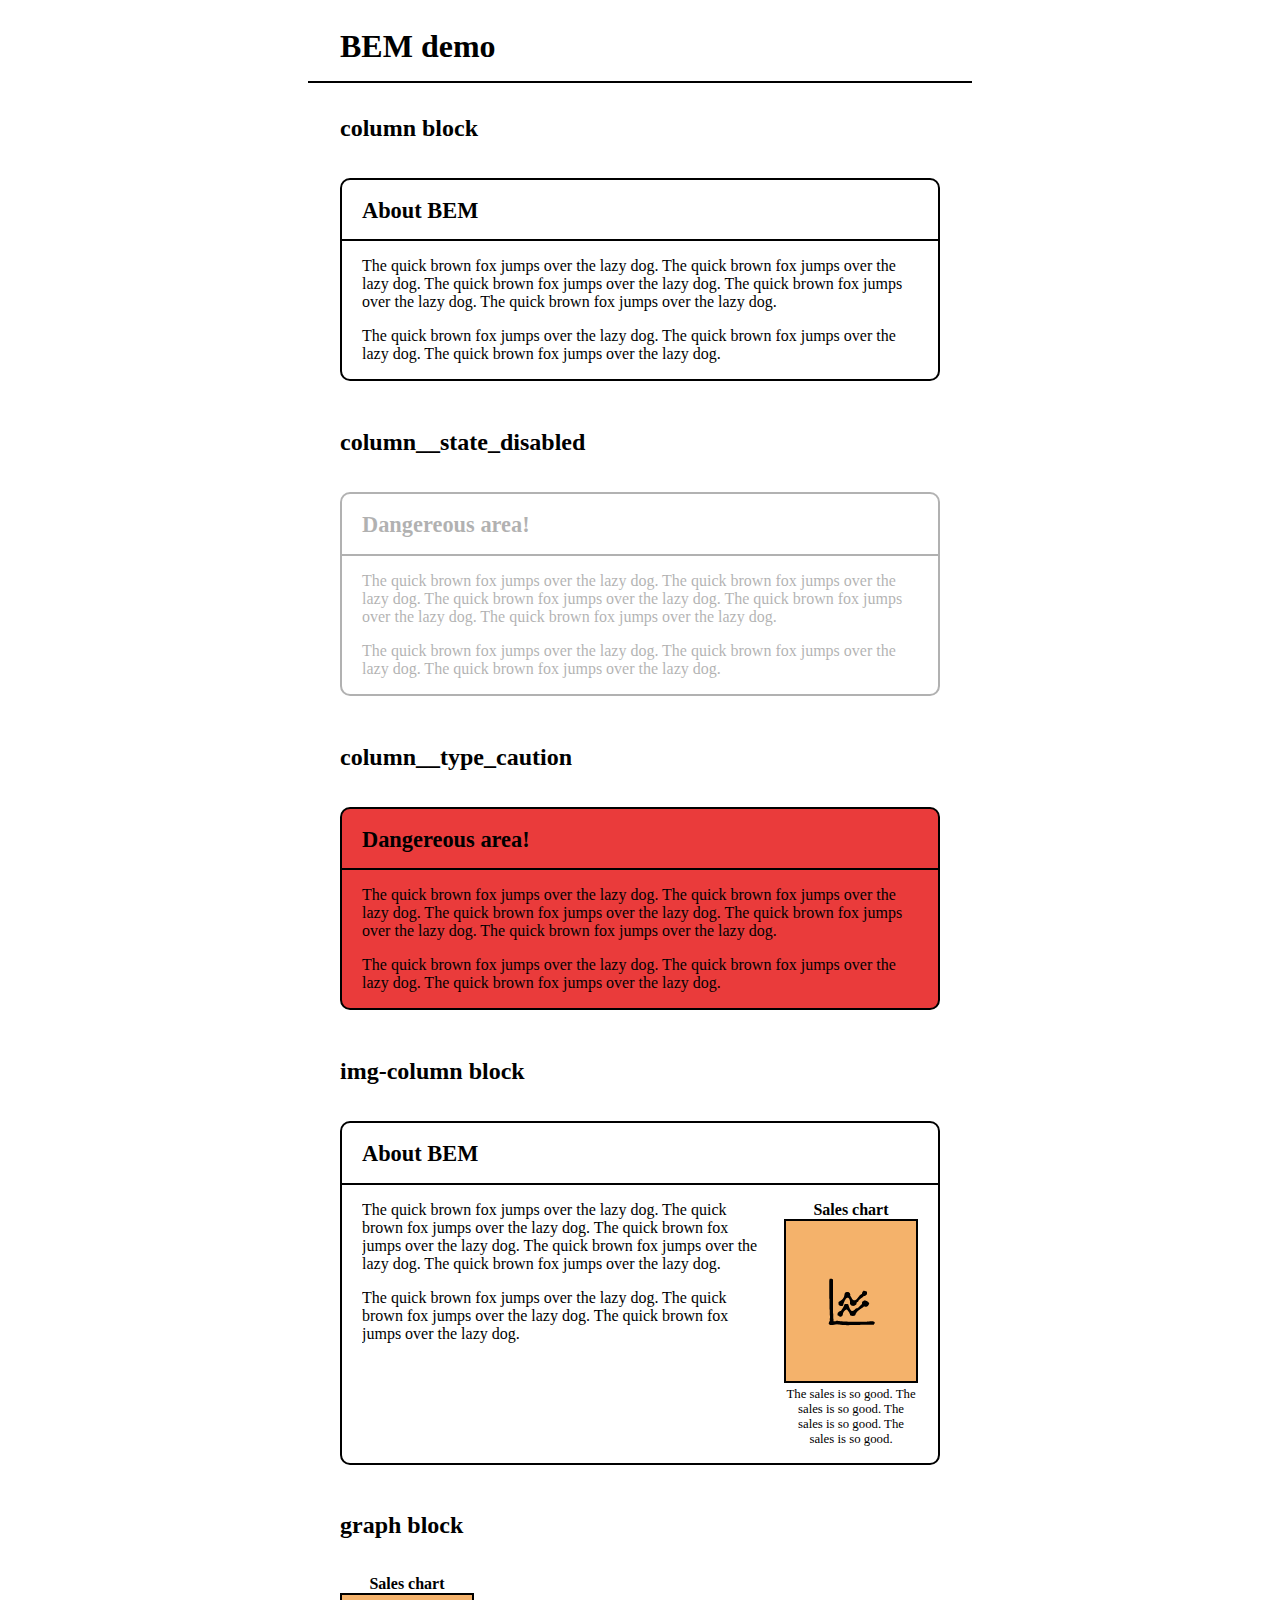
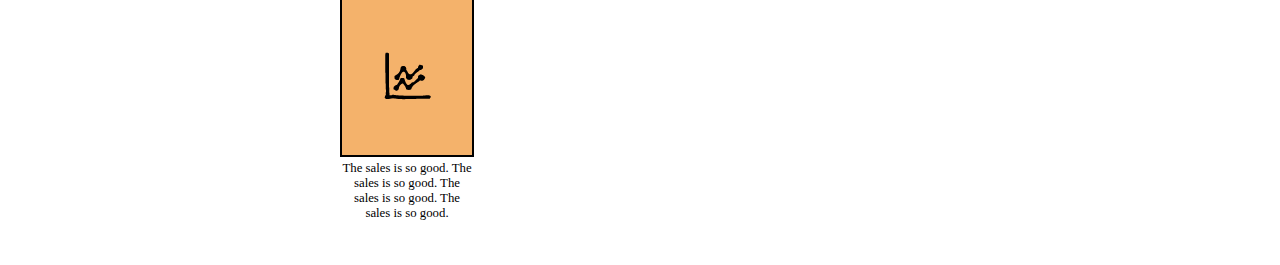
==== demos/bem/1.html @ dc651cf5 "WIP" ====
<!doctype html>
<html class="no-js" lang="ja">
<head>
<meta charset="utf-8">
<title></title>
<meta name="viewport" content="width=device-width, initial-scale=1.0">
<link rel="stylesheet" href="../common/styles.css">
<link rel="stylesheet" href="styles.css">
</head>
<body><div class="all">

<h1>BEM demo</h1>

<h2>column block</h2>

<div class="moduleWrap">

  <section class="column">
    <h1 class="column__hd">About BEM</h1>
    <div class="column__bd">
      <p class="column__bd__p">The quick brown fox jumps over the lazy dog. The quick brown fox jumps over the lazy dog. The quick brown fox jumps over the lazy dog. The quick brown fox jumps over the lazy dog. The quick brown fox jumps over the lazy dog.</p>
      <p class="column__bd__p">The quick brown fox jumps over the lazy dog. The quick brown fox jumps over the lazy dog. The quick brown fox jumps over the lazy dog.</p>
    </div>
  </section>

</div>

<h2>column__state_disabled</h2>

<div class="moduleWrap">

  <section class="column column__state_disabled">
    <h1 class="column__hd">Dangereous area!</h1>
    <div class="column__bd">
      <p class="column__bd__p">The quick brown fox jumps over the lazy dog. The quick brown fox jumps over the lazy dog. The quick brown fox jumps over the lazy dog. The quick brown fox jumps over the lazy dog. The quick brown fox jumps over the lazy dog.</p>
      <p class="column__bd__p">The quick brown fox jumps over the lazy dog. The quick brown fox jumps over the lazy dog. The quick brown fox jumps over the lazy dog.</p>
    </div>
  </section>

</div>

<h2>column__type_caution</h2>

<div class="moduleWrap">

  <section class="column column__type_caution">
    <h1 class="column__hd">Dangereous area!</h1>
    <div class="column__bd">
      <p class="column__bd__p">The quick brown fox jumps over the lazy dog. The quick brown fox jumps over the lazy dog. The quick brown fox jumps over the lazy dog. The quick brown fox jumps over the lazy dog. The quick brown fox jumps over the lazy dog.</p>
      <p class="column__bd__p">The quick brown fox jumps over the lazy dog. The quick brown fox jumps over the lazy dog. The quick brown fox jumps over the lazy dog.</p>
    </div>
  </section>

</div>

<h2>img-column block</h2>

<div class="moduleWrap">

  <section class="img-column">
    <h1 class="img-column__hd">About BEM</h1>
    <div class="img-column__bd">
      <div class="img-column__bd__img-container">
        <div class="graph">
          <div class="graph__hd">Sales chart</div>
          <div class="graph__bd"><img class="graph__bd__img" src="imgs/graph.png" alt=""></div>
          <div class="graph__ft">The sales is so good. The sales is so good. The sales is so good. The sales is so good. </div>
        </div>
      </div>
      <div class="img-column__bd__text">
        <p class="img-column__bd__text__p">The quick brown fox jumps over the lazy dog. The quick brown fox jumps over the lazy dog. The quick brown fox jumps over the lazy dog. The quick brown fox jumps over the lazy dog. The quick brown fox jumps over the lazy dog.</p>
        <p class="img-column__bd__text__p">The quick brown fox jumps over the lazy dog. The quick brown fox jumps over the lazy dog. The quick brown fox jumps over the lazy dog.</p>
      </div>
    </div>
  </section>

</div>

<h2>graph block</h2>

<div class="moduleWrap" style="width:134px">

  <div class="graph">
    <div class="graph__hd">Sales chart</div>
    <div class="graph__bd"><img class="graph__bd__img" src="imgs/graph.png" alt=""></div>
    <div class="graph__ft">The sales is so good. The sales is so good. The sales is so good. The sales is so good. </div>
  </div>

</div>

</div></body>
</html>
---- demos/common/styles.css ----
body {
  padding:20px;
}
.all {
  max-width:600px;
  margin:0 auto;
}
.all > h1 {
  padding:0 1em .5em;
  border-bottom:2px solid #000;
  margin:0 -1em 0;
}
.all > h2 {
  padding:.5em 0 0;
}
.moduleWrap {
  overflow:hidden;
  padding:1em 0;
}
---- demos/bem/styles.css ----
.column {
  border:2px solid #000;
  border-radius:10px;
}
  .column__hd {
    border-bottom:2px solid #000;
    padding:.8em 20px .7em;
    margin:0;
    font-size:1.4em;
  }
  .column__bd {
    padding:1em 20px 0;
  }
    .column__bd__p {
      margin:0;
      padding:0 0 1em;
    }

.column__state_disabled {
  opacity:.3;
}

.column__type_caution {
  background:#EA3B3B;
}

.graph {
  text-align:center;
}
  .graph__hd {
    font-weight:bold;
  }
  .graph__bd {
  }
    .graph__bd__img {
      border:2px solid #000;
    }
  .graph__ft {
    font-size:.8em;
  }

.img-column {
  border:2px solid #000;
  border-radius:10px;
}
  .img-column__hd {
    border-bottom:2px solid #000;
    padding:.8em 20px .7em;
    margin:0;
    font-size:1.4em;
  }
  .img-column__bd {
    padding:1em 20px 0;
    overflow:hidden;
    *zoom:1; /* ie */
  }
    .img-column__bd__img-container {
      float:right;
      padding:0 0 1em 20px;
      width:134px;
    }
    .img-column__bd__text {
      overflow:hidden;
      *zoom:1; /* ie */
    }
      .img-column__bd__text__p {
        margin:0;
        padding:0 0 1em;
      }
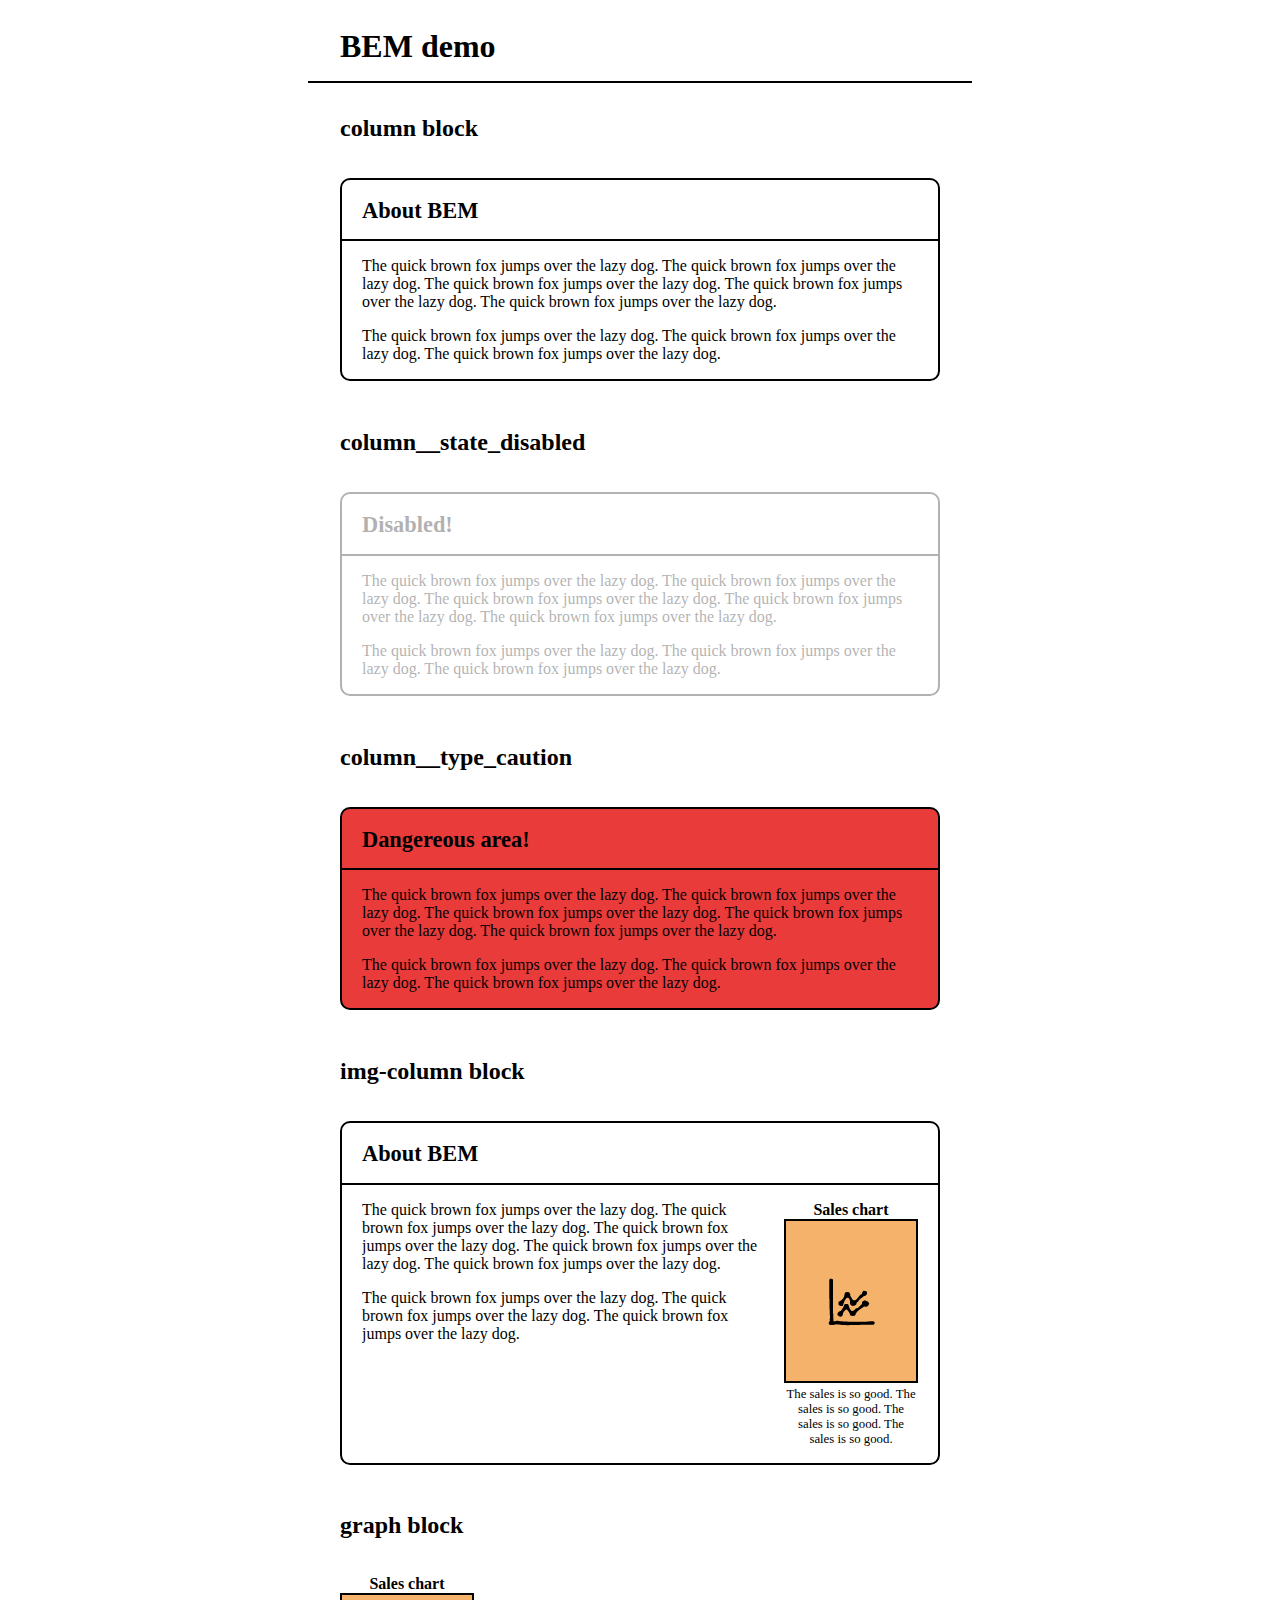
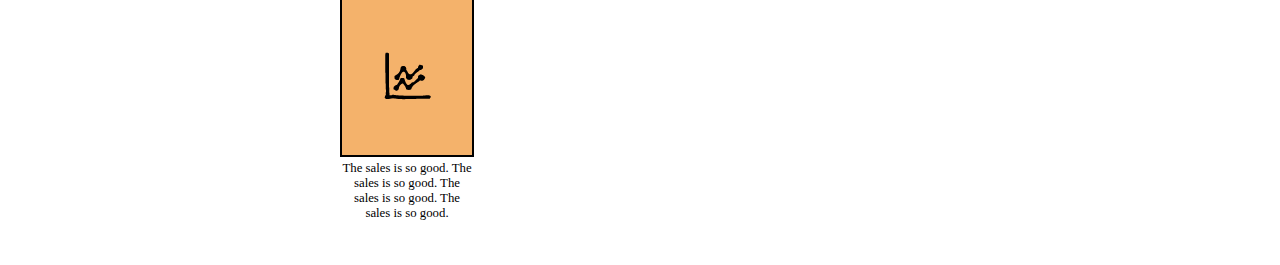
==== commit c58d3f1d: "~demos" ====
--- a/demos/bem/1.html
+++ b/demos/bem/1.html
@@ -30,7 +30,7 @@
 <div class="moduleWrap">
 
   <section class="column column__state_disabled">
-    <h1 class="column__hd">Dangereous area!</h1>
+    <h1 class="column__hd">Disabled!</h1>
     <div class="column__bd">
       <p class="column__bd__p">The quick brown fox jumps over the lazy dog. The quick brown fox jumps over the lazy dog. The quick brown fox jumps over the lazy dog. The quick brown fox jumps over the lazy dog. The quick brown fox jumps over the lazy dog.</p>
       <p class="column__bd__p">The quick brown fox jumps over the lazy dog. The quick brown fox jumps over the lazy dog. The quick brown fox jumps over the lazy dog.</p>
@@ -63,7 +63,7 @@
       <div class="img-column__bd__img-container">
         <div class="graph">
           <div class="graph__hd">Sales chart</div>
-          <div class="graph__bd"><img class="graph__bd__img" src="imgs/graph.png" alt=""></div>
+          <div class="graph__bd"><img class="graph__bd__img" src="../common/imgs/graph.png" alt=""></div>
           <div class="graph__ft">The sales is so good. The sales is so good. The sales is so good. The sales is so good. </div>
         </div>
       </div>
@@ -82,7 +82,7 @@
 
   <div class="graph">
     <div class="graph__hd">Sales chart</div>
-    <div class="graph__bd"><img class="graph__bd__img" src="imgs/graph.png" alt=""></div>
+    <div class="graph__bd"><img class="graph__bd__img" src="../common/imgs/graph.png" alt=""></div>
     <div class="graph__ft">The sales is so good. The sales is so good. The sales is so good. The sales is so good. </div>
   </div>
 
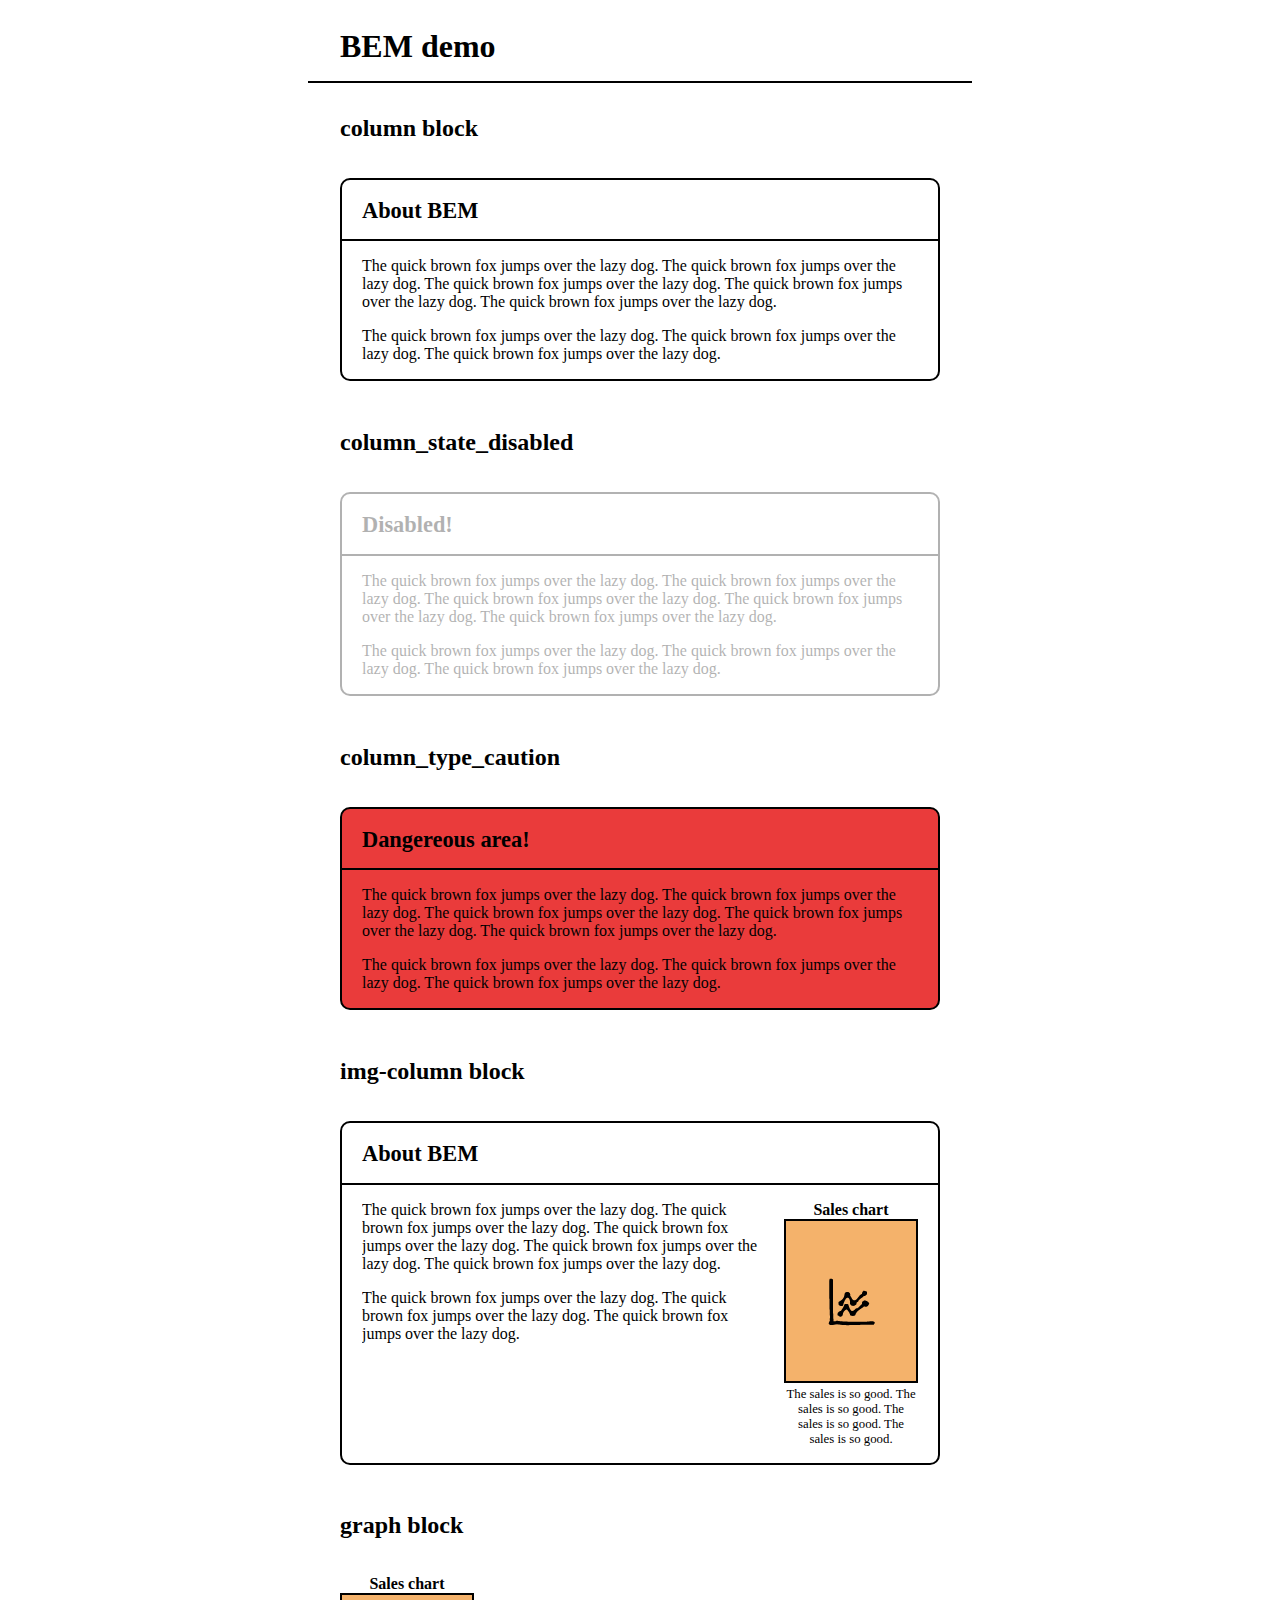
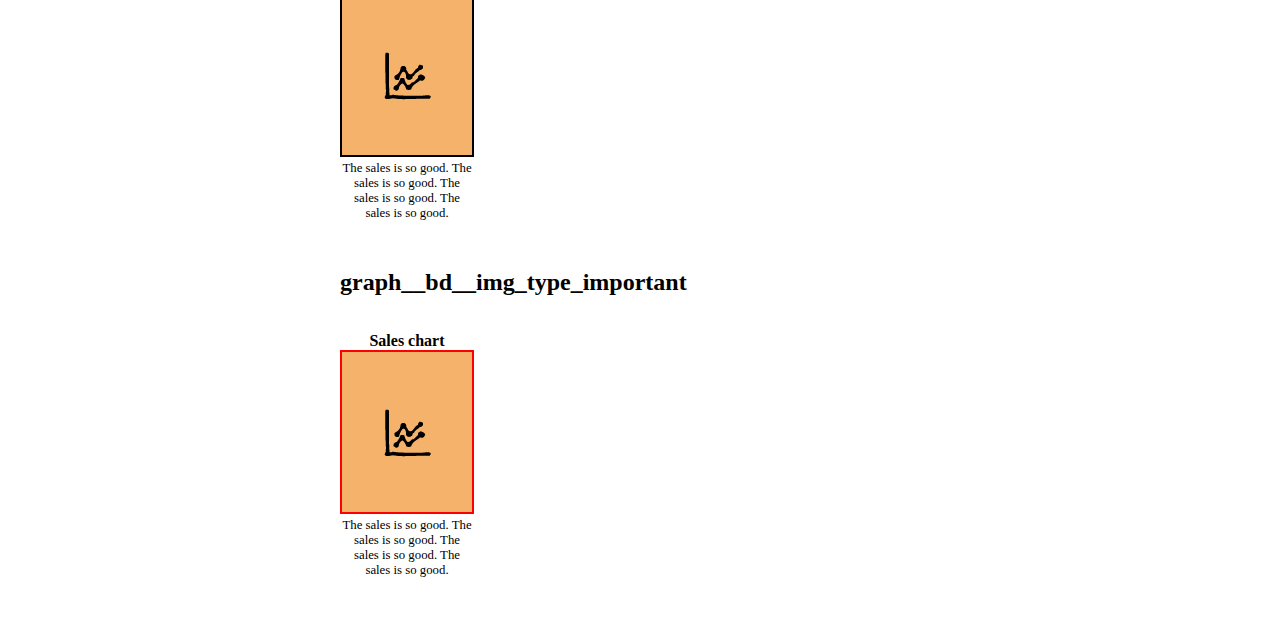
==== commit 5e0442ac: "WIP" ====
--- a/demos/bem/1.html
+++ b/demos/bem/1.html
@@ -25,11 +25,11 @@
 
 </div>
 
-<h2>column__state_disabled</h2>
+<h2>column_state_disabled</h2>
 
 <div class="moduleWrap">
 
-  <section class="column column__state_disabled">
+  <section class="column column_state_disabled">
     <h1 class="column__hd">Disabled!</h1>
     <div class="column__bd">
       <p class="column__bd__p">The quick brown fox jumps over the lazy dog. The quick brown fox jumps over the lazy dog. The quick brown fox jumps over the lazy dog. The quick brown fox jumps over the lazy dog. The quick brown fox jumps over the lazy dog.</p>
@@ -39,11 +39,11 @@
 
 </div>
 
-<h2>column__type_caution</h2>
+<h2>column_type_caution</h2>
 
 <div class="moduleWrap">
 
-  <section class="column column__type_caution">
+  <section class="column column_type_caution">
     <h1 class="column__hd">Dangereous area!</h1>
     <div class="column__bd">
       <p class="column__bd__p">The quick brown fox jumps over the lazy dog. The quick brown fox jumps over the lazy dog. The quick brown fox jumps over the lazy dog. The quick brown fox jumps over the lazy dog. The quick brown fox jumps over the lazy dog.</p>
@@ -88,5 +88,17 @@
 
 </div>
 
+<h2>graph__bd__img_type_important</h2>
+
+<div class="moduleWrap" style="width:134px">
+
+  <div class="graph">
+    <div class="graph__hd">Sales chart</div>
+    <div class="graph__bd"><img class="graph__bd__img graph__bd__img_type_important" src="../common/imgs/graph.png" alt=""></div>
+    <div class="graph__ft">The sales is so good. The sales is so good. The sales is so good. The sales is so good. </div>
+  </div>
+
+</div>
+
 </div></body>
 </html>
--- a/demos/bem/styles.css
+++ b/demos/bem/styles.css
@@ -16,11 +16,11 @@
       padding:0 0 1em;
     }
 
-.column__state_disabled {
+.column_state_disabled {
   opacity:.3;
 }
 
-.column__type_caution {
+.column_type_caution {
   background:#EA3B3B;
 }
 
@@ -34,6 +34,9 @@
   }
     .graph__bd__img {
       border:2px solid #000;
+    }
+    .graph__bd__img_type_important {
+      border-color:red;
     }
   .graph__ft {
     font-size:.8em;
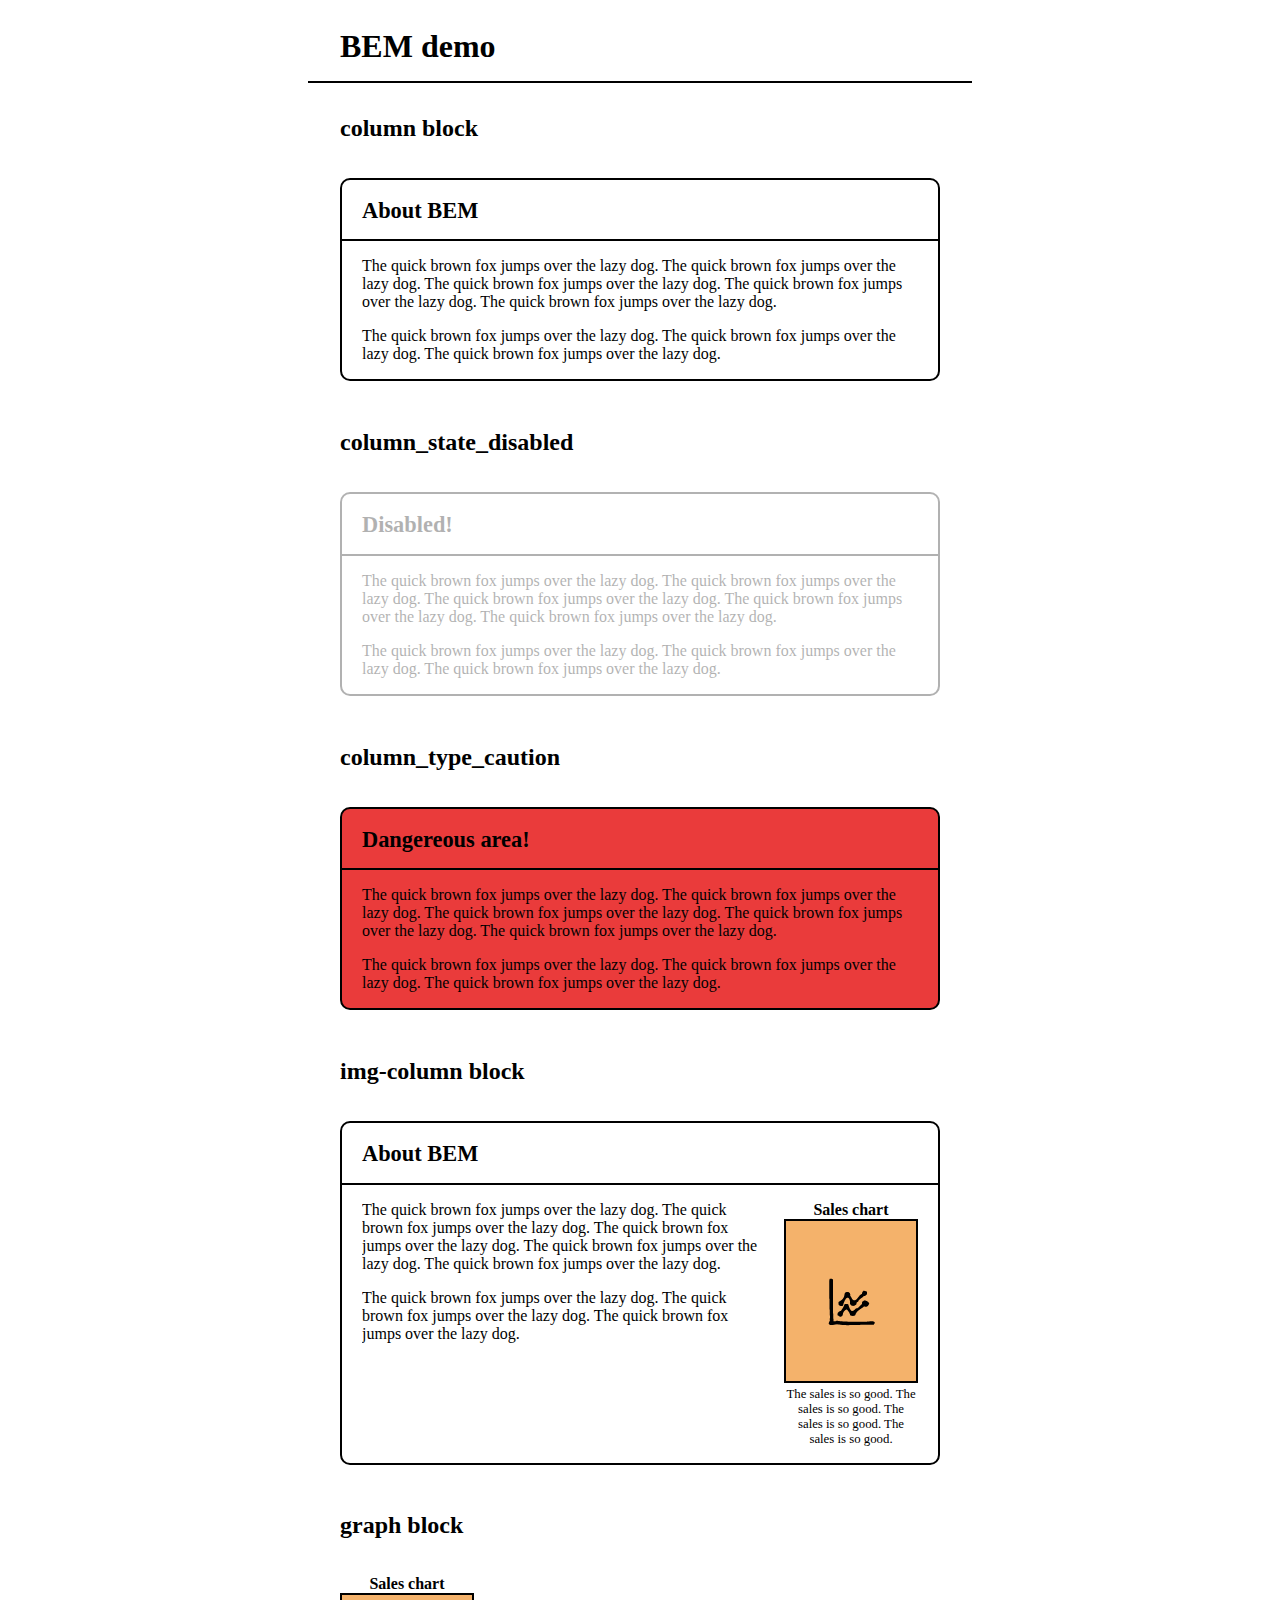
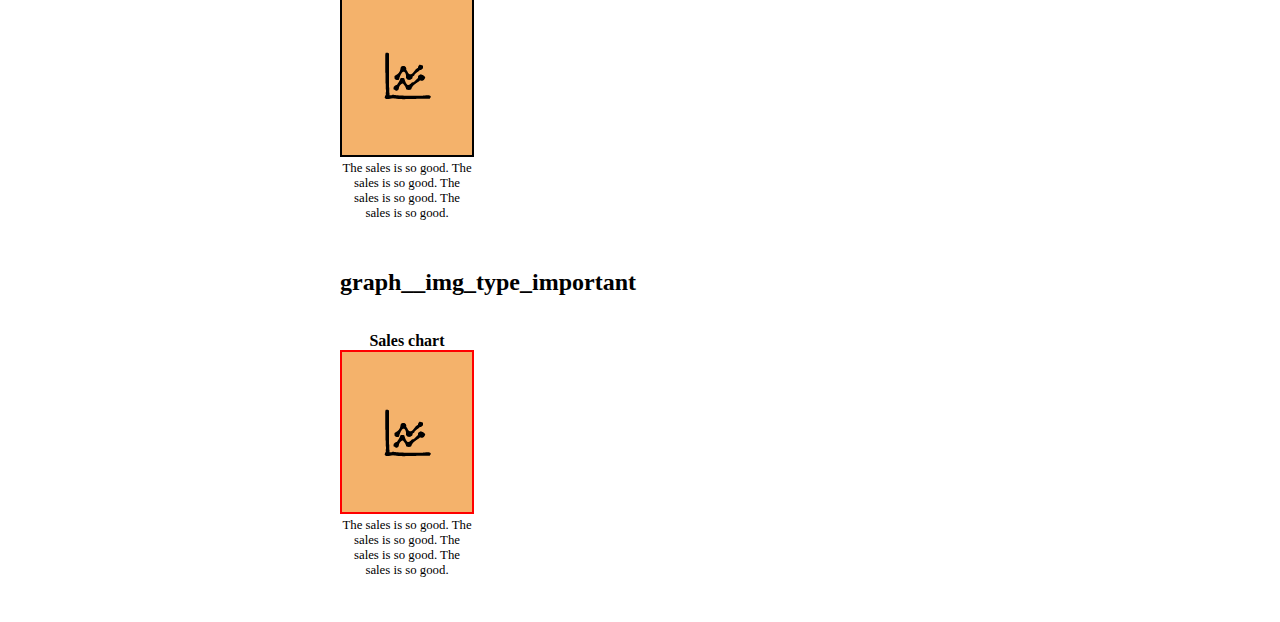
==== commit d87cbb5b: "WIP" ====
--- a/demos/bem/1.html
+++ b/demos/bem/1.html
@@ -18,8 +18,8 @@
   <section class="column">
     <h1 class="column__hd">About BEM</h1>
     <div class="column__bd">
-      <p class="column__bd__p">The quick brown fox jumps over the lazy dog. The quick brown fox jumps over the lazy dog. The quick brown fox jumps over the lazy dog. The quick brown fox jumps over the lazy dog. The quick brown fox jumps over the lazy dog.</p>
-      <p class="column__bd__p">The quick brown fox jumps over the lazy dog. The quick brown fox jumps over the lazy dog. The quick brown fox jumps over the lazy dog.</p>
+      <p class="column__p">The quick brown fox jumps over the lazy dog. The quick brown fox jumps over the lazy dog. The quick brown fox jumps over the lazy dog. The quick brown fox jumps over the lazy dog. The quick brown fox jumps over the lazy dog.</p>
+      <p class="column__p">The quick brown fox jumps over the lazy dog. The quick brown fox jumps over the lazy dog. The quick brown fox jumps over the lazy dog.</p>
     </div>
   </section>
 
@@ -32,8 +32,8 @@
   <section class="column column_state_disabled">
     <h1 class="column__hd">Disabled!</h1>
     <div class="column__bd">
-      <p class="column__bd__p">The quick brown fox jumps over the lazy dog. The quick brown fox jumps over the lazy dog. The quick brown fox jumps over the lazy dog. The quick brown fox jumps over the lazy dog. The quick brown fox jumps over the lazy dog.</p>
-      <p class="column__bd__p">The quick brown fox jumps over the lazy dog. The quick brown fox jumps over the lazy dog. The quick brown fox jumps over the lazy dog.</p>
+      <p class="column__p">The quick brown fox jumps over the lazy dog. The quick brown fox jumps over the lazy dog. The quick brown fox jumps over the lazy dog. The quick brown fox jumps over the lazy dog. The quick brown fox jumps over the lazy dog.</p>
+      <p class="column__p">The quick brown fox jumps over the lazy dog. The quick brown fox jumps over the lazy dog. The quick brown fox jumps over the lazy dog.</p>
     </div>
   </section>
 
@@ -46,8 +46,8 @@
   <section class="column column_type_caution">
     <h1 class="column__hd">Dangereous area!</h1>
     <div class="column__bd">
-      <p class="column__bd__p">The quick brown fox jumps over the lazy dog. The quick brown fox jumps over the lazy dog. The quick brown fox jumps over the lazy dog. The quick brown fox jumps over the lazy dog. The quick brown fox jumps over the lazy dog.</p>
-      <p class="column__bd__p">The quick brown fox jumps over the lazy dog. The quick brown fox jumps over the lazy dog. The quick brown fox jumps over the lazy dog.</p>
+      <p class="column__p">The quick brown fox jumps over the lazy dog. The quick brown fox jumps over the lazy dog. The quick brown fox jumps over the lazy dog. The quick brown fox jumps over the lazy dog. The quick brown fox jumps over the lazy dog.</p>
+      <p class="column__p">The quick brown fox jumps over the lazy dog. The quick brown fox jumps over the lazy dog. The quick brown fox jumps over the lazy dog.</p>
     </div>
   </section>
 
@@ -60,16 +60,16 @@
   <section class="img-column">
     <h1 class="img-column__hd">About BEM</h1>
     <div class="img-column__bd">
-      <div class="img-column__bd__img-container">
+      <div class="img-column__img-container">
         <div class="graph">
           <div class="graph__hd">Sales chart</div>
-          <div class="graph__bd"><img class="graph__bd__img" src="../common/imgs/graph.png" alt=""></div>
+          <div class="graph__bd"><img class="graph__img" src="../common/imgs/graph.png" alt=""></div>
           <div class="graph__ft">The sales is so good. The sales is so good. The sales is so good. The sales is so good. </div>
         </div>
       </div>
-      <div class="img-column__bd__text">
-        <p class="img-column__bd__text__p">The quick brown fox jumps over the lazy dog. The quick brown fox jumps over the lazy dog. The quick brown fox jumps over the lazy dog. The quick brown fox jumps over the lazy dog. The quick brown fox jumps over the lazy dog.</p>
-        <p class="img-column__bd__text__p">The quick brown fox jumps over the lazy dog. The quick brown fox jumps over the lazy dog. The quick brown fox jumps over the lazy dog.</p>
+      <div class="img-column__text">
+        <p class="img-column__p">The quick brown fox jumps over the lazy dog. The quick brown fox jumps over the lazy dog. The quick brown fox jumps over the lazy dog. The quick brown fox jumps over the lazy dog. The quick brown fox jumps over the lazy dog.</p>
+        <p class="img-column__p">The quick brown fox jumps over the lazy dog. The quick brown fox jumps over the lazy dog. The quick brown fox jumps over the lazy dog.</p>
       </div>
     </div>
   </section>
@@ -82,19 +82,19 @@
 
   <div class="graph">
     <div class="graph__hd">Sales chart</div>
-    <div class="graph__bd"><img class="graph__bd__img" src="../common/imgs/graph.png" alt=""></div>
+    <div class="graph__bd"><img class="graph__img" src="../common/imgs/graph.png" alt=""></div>
     <div class="graph__ft">The sales is so good. The sales is so good. The sales is so good. The sales is so good. </div>
   </div>
 
 </div>
 
-<h2>graph__bd__img_type_important</h2>
+<h2>graph__img_type_important</h2>
 
 <div class="moduleWrap" style="width:134px">
 
   <div class="graph">
     <div class="graph__hd">Sales chart</div>
-    <div class="graph__bd"><img class="graph__bd__img graph__bd__img_type_important" src="../common/imgs/graph.png" alt=""></div>
+    <div class="graph__bd"><img class="graph__img graph__img_type_important" src="../common/imgs/graph.png" alt=""></div>
     <div class="graph__ft">The sales is so good. The sales is so good. The sales is so good. The sales is so good. </div>
   </div>
 
--- a/demos/bem/styles.css
+++ b/demos/bem/styles.css
@@ -11,7 +11,7 @@
   .column__bd {
     padding:1em 20px 0;
   }
-    .column__bd__p {
+    .column__p {
       margin:0;
       padding:0 0 1em;
     }
@@ -32,10 +32,10 @@
   }
   .graph__bd {
   }
-    .graph__bd__img {
+    .graph__img {
       border:2px solid #000;
     }
-    .graph__bd__img_type_important {
+    .graph__img_type_important {
       border-color:red;
     }
   .graph__ft {
@@ -57,16 +57,16 @@
     overflow:hidden;
     *zoom:1; /* ie */
   }
-    .img-column__bd__img-container {
+    .img-column__img-container {
       float:right;
       padding:0 0 1em 20px;
       width:134px;
     }
-    .img-column__bd__text {
+    .img-column__text {
       overflow:hidden;
       *zoom:1; /* ie */
     }
-      .img-column__bd__text__p {
+      .img-column__p {
         margin:0;
         padding:0 0 1em;
       }
